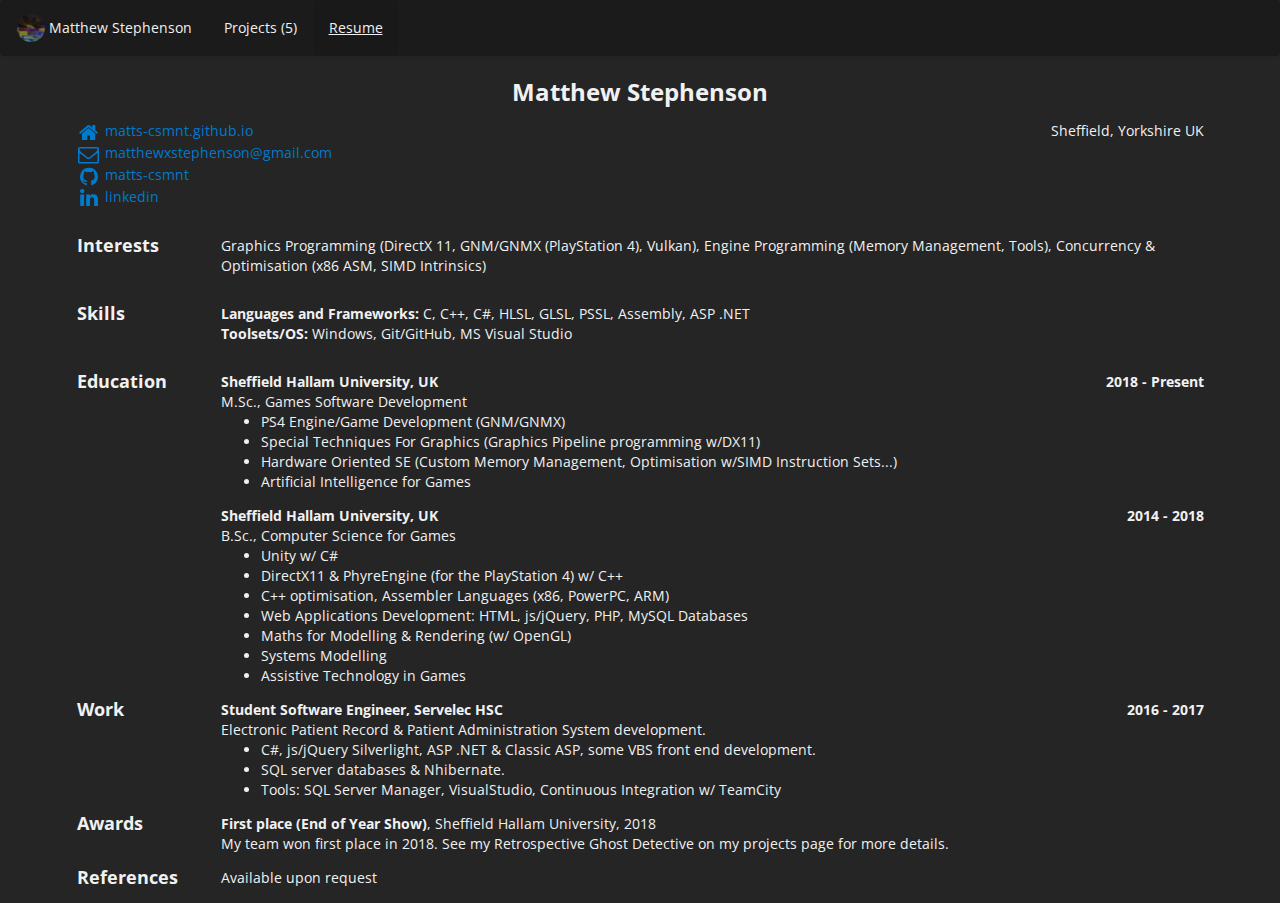
==== bio/index.html @ b843fe34 "+ git profile changes" ====
<!DOCTYPE html>
<html>

  <head>
  <meta charset="utf-8">
  <meta http-equiv="X-UA-Compatible" content="IE=edge">
  <meta name="viewport" content="width=device-width, initial-scale=1">
  <meta name="mobile-web-app-capable" content="yes">

  <title>
    
    Matt Stephenson | Portfolio
  </title>

  <!-- Load Javascript and CSS for Semantic UI -->
  <script src="//cdnjs.cloudflare.com/ajax/libs/jquery/2.2.4/jquery.min.js"></script>
  <script src="/css/semantic-ui/semantic.min.js"></script>
  <link rel="stylesheet" href="/css/semantic-ui/semantic.min.css">

  <!-- Load Techfolio CSS customizations -->
  <link rel="stylesheet" type="text/css" href="/css/stylesheet-default.css">
  <link rel="stylesheet" type="text/css" href="/css/stylesheet-customizations.css">

  <link rel="stylesheet" type="text/css" href="/css/print-default.css" media="print">
  <link rel="stylesheet" type="text/css" href="/css/print-customizations.css" media="print">

  <!-- Load a rouge theme from the sample themes in css/rouge.
       See https://benhur07b.github.io/2017/03/25/add-syntax-highlighting-to-your-jekyll-site-with-rouge.html
  -->
  <link rel="stylesheet" type="text/css" href="/css/rouge/igorpro.css">

  <!-- Load MathJax if 'mathjax: true' is found in your _config.yml. -->
  


</head>


  <body>
    <!-- Used by all builtin themes. Now we list number of essays and projects. -->






<div class="nonprintable">
  <nav class="ui stackable menu">
    <a href="/" style="color:#f1f1f1" class="brand item">
      <img class="ui avatar image" src="/images/default.png"><span>Matthew Stephenson</span>
      <!--site.data.bio.basics.picture-->
    </a>
    
    <a href="/projects" style="color:#F1F1F1; " class=" item">Projects (5)</a>
    
    
    <a href="/bio" style="color:#F1F1F1;  text-decoration: underline; " class="  active  item">Resume</a>
  </nav>
</div>

<div style="margin-top: 10px; " class="ui stackable grid container">

  <div class="sixteen wide column no-bottom">
    <h2 class="ui center aligned header no-bottom">Matthew Stephenson</h2>
  </div>

  <div class="eight wide left aligned column">
    <!-- Used by theme-bio-builtin-1,2 -->


  <p class="ui no-bottom"><a href="https://matts-csmnt.github.io"> <i class="large home icon "></i>matts-csmnt.github.io</a></p>



<p class="ui no-bottom"><a href="mailto:matthewxstephenson@gmail.com"> <i class="large mail outline icon "></i>matthewxstephenson@gmail.com</a></p>



     <p class="ui no-bottom"><a href="http://github.com/matts-csmnt"> <i class="large github icon "></i>matts-csmnt</a></p>

     <p class="ui no-bottom"><a href="https://www.linkedin.com/in/mstephenson-csmnt/"> <i class="large linkedin icon "></i>linkedin</a></p>


  </div>

  <div class="eight wide right aligned column">
    <!-- Used by theme-bio-builtin-1,2 -->

<p class="ui no-bottom"></p>
<p class="ui no-bottom">Sheffield, Yorkshire  UK</p>
<p class="ui no-bottom"></p>
  </div>
</div>

<div style="margin-bottom: 20px" class="ui stackable grid container">
  <!-- Used by theme-bio-builtin-1 -->


<div class="row">
  <div class="two wide column">
    <h3 class="ui left aligned header no-bottom">Interests</h3>
  </div>

  <div class="fourteen wide column no-bottom">
    <p class="ui no-bottom">
    
      Graphics Programming
      <!-- Unfortunately the following must all be on a single line so that there are no spaces before the commas. -->
      (DirectX 11, GNM/GNMX (PlayStation 4), Vulkan), 
    
      Engine Programming
      <!-- Unfortunately the following must all be on a single line so that there are no spaces before the commas. -->
      (Memory Management, Tools), 
    
      Concurrency & Optimisation
      <!-- Unfortunately the following must all be on a single line so that there are no spaces before the commas. -->
      (x86 ASM, SIMD Intrinsics)
    
    </p>
  </div>
</div>

  <!-- Used by theme-bio-builtin-1 -->


<div class="row">
  <div class="two wide column">
    <h3 class="ui left aligned header no-bottom">Skills</h3>
  </div>

  <div class="fourteen wide column no-bottom">
    <p class="ui no-bottom">
    
      <p class="ui no-bottom">
      <b>Languages and Frameworks:</b>
      
        C, 
      
        C++, 
      
        C#, 
      
        HLSL, 
      
        GLSL, 
      
        PSSL, 
      
        Assembly, 
      
        ASP .NET
      
      </p>
    
      <p class="ui no-bottom">
      <b>Toolsets/OS:</b>
      
        Windows, 
      
        Git/GitHub, 
      
        MS Visual Studio
      
      </p>
    

  </div>
</div>

  <!-- Used by theme-bio-builtin-1 -->


<div class="row">
<div class="two wide column">
  <h3 class="ui left aligned header no-bottom">Education</h3>
</div>

<div class="fourteen wide column no-bottom">
  

  <div class="ui grid">
    <div class="twelve wide column no-bottom">
      <p class="ui no-bottom"><b>Sheffield Hallam University, UK</b></p>
      <p class="ui no-bottom">M.Sc., Games Software Development</p>
      
      <ul style="margin: 0px;">
        
        <li>PS4 Engine/Game Development (GNM/GNMX)</li>
        
        <li>Special Techniques For Graphics (Graphics Pipeline programming w/DX11)</li>
        
        <li>Hardware Oriented SE (Custom Memory Management, Optimisation w/SIMD Instruction Sets...)</li>
        
        <li>Artificial Intelligence for Games</li>
        
      </ul>
      
    </div>
    <div class="four wide right aligned column no-bottom">
      <p class="ui no-bottom"><b>
        
        2018
        
        
        -
        
        
          
            Present
          
        
      </b></p>
    </div>
  </div>

  

  <div class="ui grid">
    <div class="twelve wide column no-bottom">
      <p class="ui no-bottom"><b>Sheffield Hallam University, UK</b></p>
      <p class="ui no-bottom">B.Sc., Computer Science for Games</p>
      
      <ul style="margin: 0px;">
        
        <li>Unity w/ C#</li>
        
        <li>DirectX11 & PhyreEngine (for the PlayStation 4) w/ C++</li>
        
        <li>C++ optimisation, Assembler Languages (x86, PowerPC, ARM)</li>
        
        <li>Web Applications Development: HTML, js/jQuery, PHP, MySQL Databases</li>
        
        <li>Maths for Modelling & Rendering (w/ OpenGL)</li>
        
        <li>Systems Modelling</li>
        
        <li>Assistive Technology in Games</li>
        
      </ul>
      
    </div>
    <div class="four wide right aligned column no-bottom">
      <p class="ui no-bottom"><b>
        
        2014
        
        
        -
        
        
          
            2018
          
        
      </b></p>
    </div>
  </div>

  
</div>
</div>


  <!-- Used by theme-bio-builtin-1 -->


<div class="row">
  <div class="two wide column">
    <h3 class="ui left aligned header no-bottom">Work</h3>
  </div>

  <div class="fourteen wide column no-bottom">
    

    <div class="ui grid">
      <div class="twelve wide column no-bottom">
        <p class="ui no-bottom"><b>Student Software Engineer, Servelec HSC</b></p>
        <p class="ui no-bottom"><a href=""></a></p>
        <p class="ui no-bottom">Electronic Patient Record & Patient Administration System development.</p>
        
        <ul style="margin: 0px;">
          
          <li>C#, js/jQuery Silverlight, ASP .NET & Classic ASP, some VBS front end development.</li>
          
          <li>SQL server databases & Nhibernate.</li>
          
          <li>Tools: SQL Server Manager, VisualStudio, Continuous Integration w/ TeamCity</li>
          
        </ul>
        
      </div>
      <div class="four wide right aligned column no-bottom">
        <p class="ui no-bottom"><b>
          
          2016
          
          
          -
          
          
            
              2017
            
          
        </b></p>
      </div>
    </div>

    
  </div>
</div>

  <!-- Used by theme-bio-builtin-1 -->


  <!-- Used by theme-bio-builtin-1 -->


  <!-- Used by theme-bio-builtin-1 -->


<div class="row">
  <div class="two wide column">
    <h3 class="ui left aligned header no-bottom">Awards</h3>
  </div>

  <div class="fourteen wide column no-bottom">
    

    <div class="ui grid">
      <div class="sixteen wide column no-bottom">
        <p class="ui no-bottom">
          <b>First place (End of Year Show)</b>, Sheffield Hallam University, 2018
        </p>
        <p class="ui">My team won first place in 2018.  See my Retrospective Ghost Detective on my projects page for more details.</p>
      </div>
    </div>

    
  </div>
</div>

  <!-- Used by theme-bio-builtin-1 -->


<div class="row">
  <div class="two wide column">
    <h3 class="ui left aligned header no-bottom">References</h3>
  </div>

  <div class="fourteen wide column no-bottom">
    <p class="ui no-bottom">
    
      Available upon request
      
    
    </p>
  </div>
</div>

</div>



    <!-- Always create iframes to embed videos if present. See: http://semantic-ui.com/modules/embed.html -->

<script>
  $('.ui.embed').embed();
</script>


  </body>

</html>
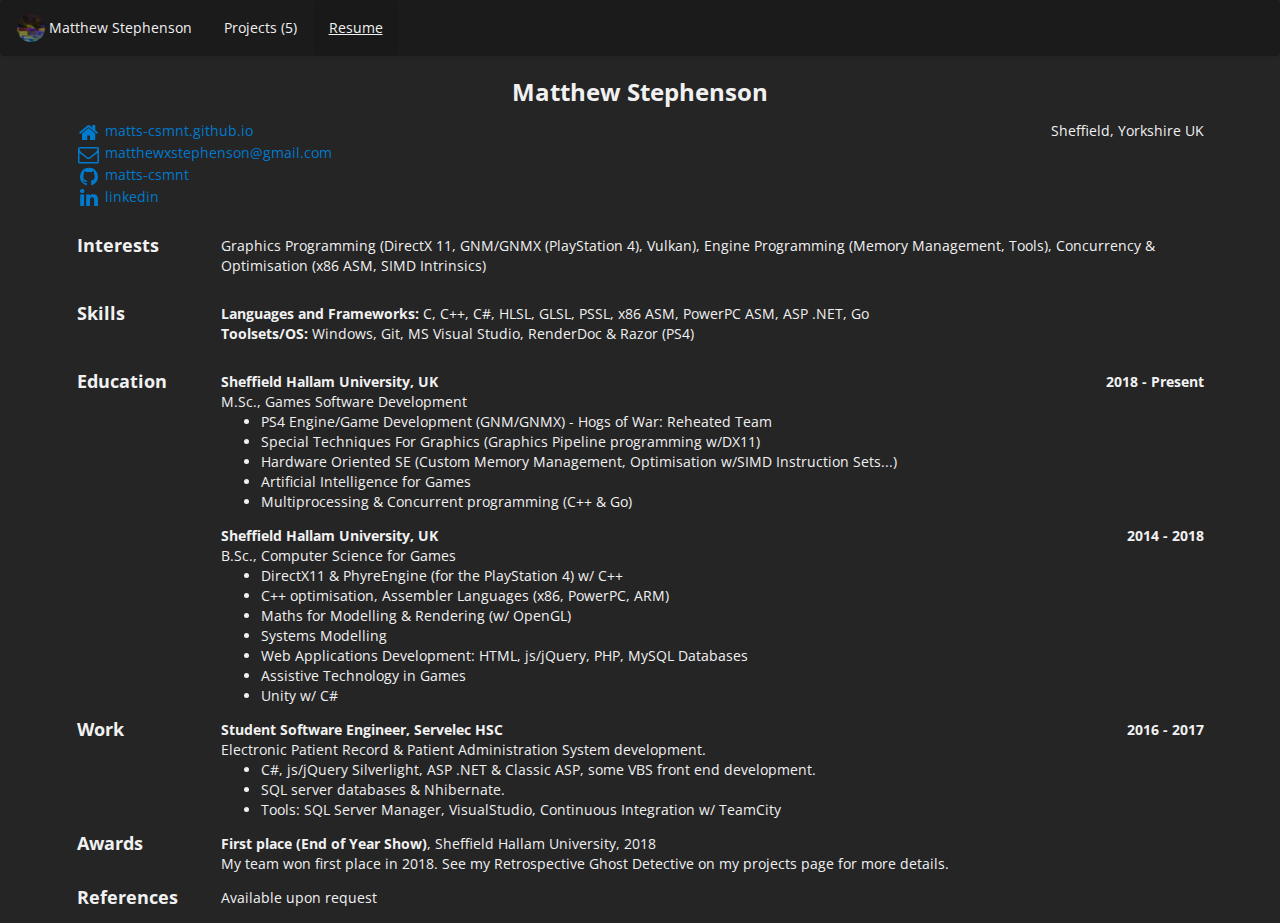
==== commit b20d4910: "+ new pages" ====
--- a/bio/index.html
+++ b/bio/index.html
@@ -146,9 +146,13 @@
       
         PSSL, 
       
-        Assembly, 
-      
-        ASP .NET
+        x86 ASM, 
+      
+        PowerPC ASM, 
+      
+        ASP .NET, 
+      
+        Go
       
       </p>
     
@@ -157,9 +161,11 @@
       
         Windows, 
       
-        Git/GitHub, 
-      
-        MS Visual Studio
+        Git, 
+      
+        MS Visual Studio, 
+      
+        RenderDoc & Razor (PS4)
       
       </p>
     
@@ -185,13 +191,15 @@
       
       <ul style="margin: 0px;">
         
-        <li>PS4 Engine/Game Development (GNM/GNMX)</li>
+        <li>PS4 Engine/Game Development (GNM/GNMX) - Hogs of War: Reheated Team</li>
         
         <li>Special Techniques For Graphics (Graphics Pipeline programming w/DX11)</li>
         
         <li>Hardware Oriented SE (Custom Memory Management, Optimisation w/SIMD Instruction Sets...)</li>
         
         <li>Artificial Intelligence for Games</li>
+        
+        <li>Multiprocessing & Concurrent programming (C++ & Go)</li>
         
       </ul>
       
@@ -222,19 +230,19 @@
       
       <ul style="margin: 0px;">
         
+        <li>DirectX11 & PhyreEngine (for the PlayStation 4) w/ C++</li>
+        
+        <li>C++ optimisation, Assembler Languages (x86, PowerPC, ARM)</li>
+        
+        <li>Maths for Modelling & Rendering (w/ OpenGL)</li>
+        
+        <li>Systems Modelling</li>
+        
+        <li>Web Applications Development: HTML, js/jQuery, PHP, MySQL Databases</li>
+        
+        <li>Assistive Technology in Games</li>
+        
         <li>Unity w/ C#</li>
-        
-        <li>DirectX11 & PhyreEngine (for the PlayStation 4) w/ C++</li>
-        
-        <li>C++ optimisation, Assembler Languages (x86, PowerPC, ARM)</li>
-        
-        <li>Web Applications Development: HTML, js/jQuery, PHP, MySQL Databases</li>
-        
-        <li>Maths for Modelling & Rendering (w/ OpenGL)</li>
-        
-        <li>Systems Modelling</li>
-        
-        <li>Assistive Technology in Games</li>
         
       </ul>
       
@@ -332,7 +340,7 @@
         <p class="ui no-bottom">
           <b>First place (End of Year Show)</b>, Sheffield Hallam University, 2018
         </p>
-        <p class="ui">My team won first place in 2018.  See my Retrospective Ghost Detective on my projects page for more details.</p>
+        <p class="ui">My team won first place in 2018. See my Retrospective Ghost Detective on my projects page for more details.</p>
       </div>
     </div>
 
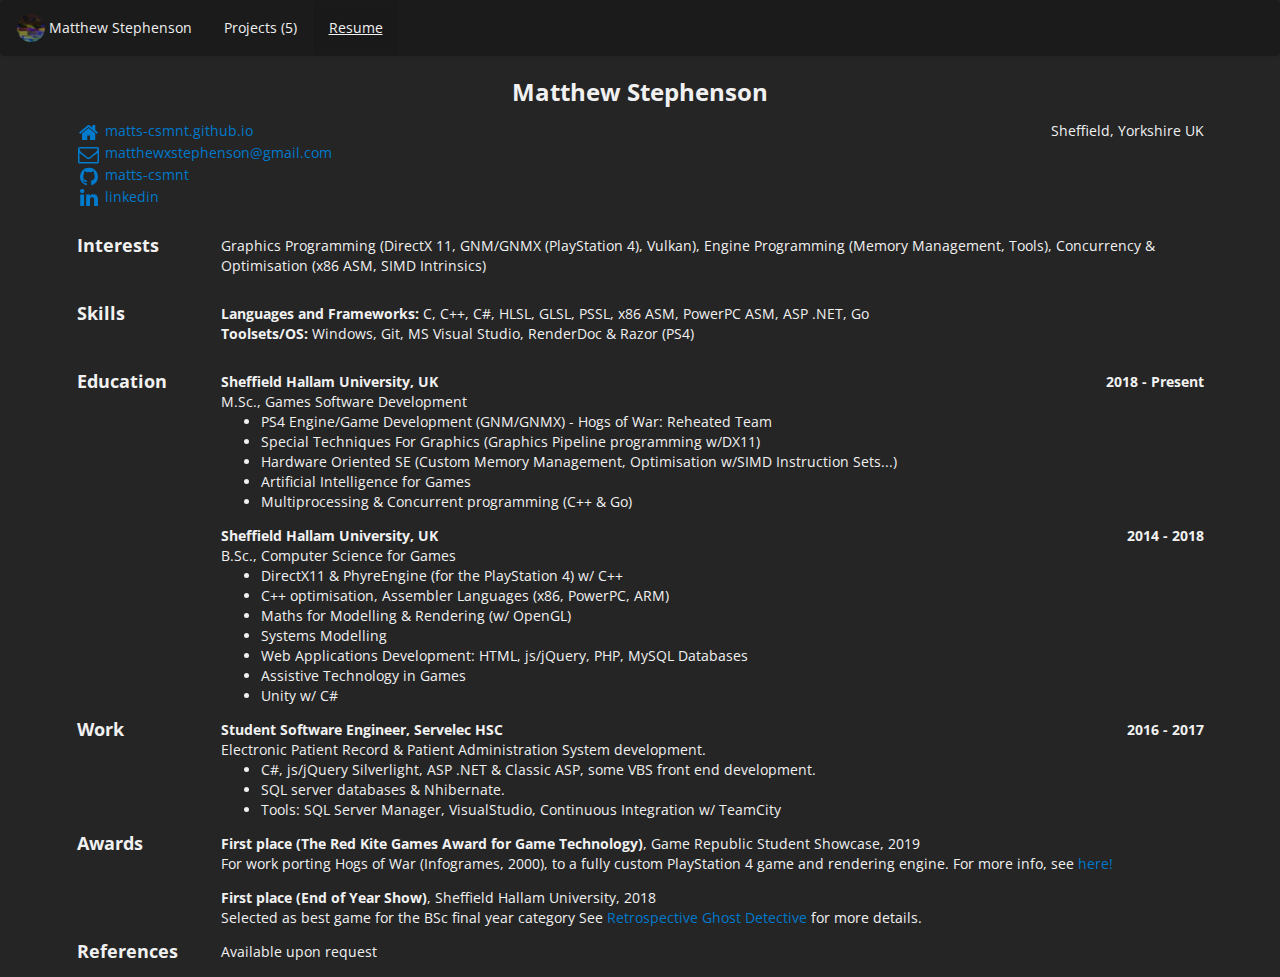
==== commit 7bba8fe7: "+ post GR changes" ====
--- a/bio/index.html
+++ b/bio/index.html
@@ -338,9 +338,20 @@
     <div class="ui grid">
       <div class="sixteen wide column no-bottom">
         <p class="ui no-bottom">
+          <b>First place (The Red Kite Games Award for Game Technology)</b>, Game Republic Student Showcase, 2019
+        </p>
+        <p class="ui">For work porting Hogs of War (Infogrames, 2000), to a fully custom PlayStation 4 game and rendering engine. For more info, see <a href="https://matts-csmnt.github.io/projects/hogs">here!</a></p>
+      </div>
+    </div>
+
+    
+
+    <div class="ui grid">
+      <div class="sixteen wide column no-bottom">
+        <p class="ui no-bottom">
           <b>First place (End of Year Show)</b>, Sheffield Hallam University, 2018
         </p>
-        <p class="ui">My team won first place in 2018. See my Retrospective Ghost Detective on my projects page for more details.</p>
+        <p class="ui">Selected as best game for the BSc final year category See <a href="https://matts-csmnt.github.io/projects/rgd_2018">Retrospective Ghost Detective</a> for more details.</p>
       </div>
     </div>
 
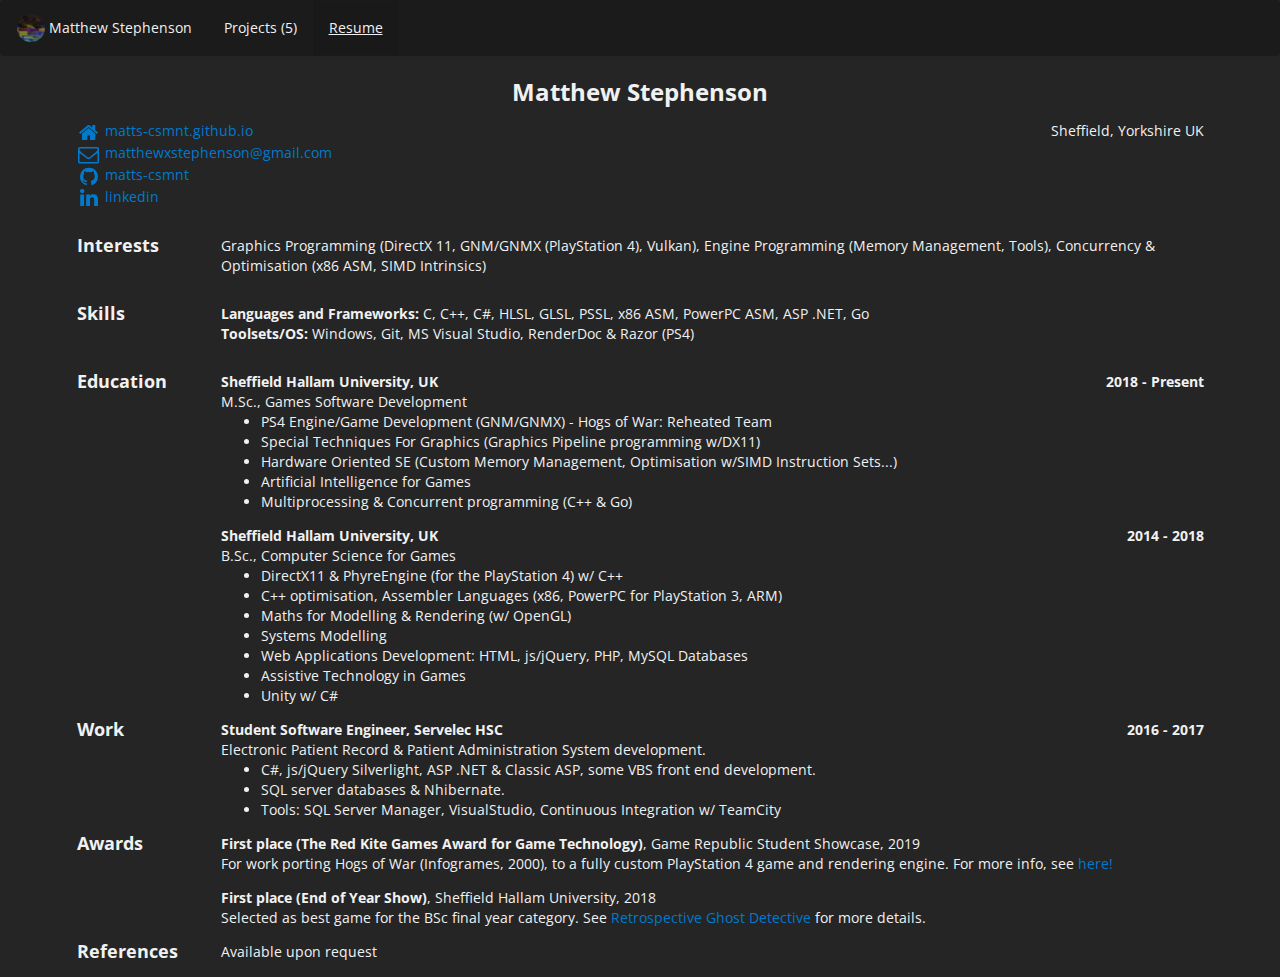
==== commit 7d3a9874: "+ style changes" ====
--- a/bio/index.html
+++ b/bio/index.html
@@ -232,7 +232,7 @@
         
         <li>DirectX11 & PhyreEngine (for the PlayStation 4) w/ C++</li>
         
-        <li>C++ optimisation, Assembler Languages (x86, PowerPC, ARM)</li>
+        <li>C++ optimisation, Assembler Languages (x86, PowerPC for PlayStation 3, ARM)</li>
         
         <li>Maths for Modelling & Rendering (w/ OpenGL)</li>
         
@@ -351,7 +351,7 @@
         <p class="ui no-bottom">
           <b>First place (End of Year Show)</b>, Sheffield Hallam University, 2018
         </p>
-        <p class="ui">Selected as best game for the BSc final year category See <a href="https://matts-csmnt.github.io/projects/rgd_2018">Retrospective Ghost Detective</a> for more details.</p>
+        <p class="ui">Selected as best game for the BSc final year category. See <a href="https://matts-csmnt.github.io/projects/rgd_2018">Retrospective Ghost Detective</a> for more details.</p>
       </div>
     </div>
 
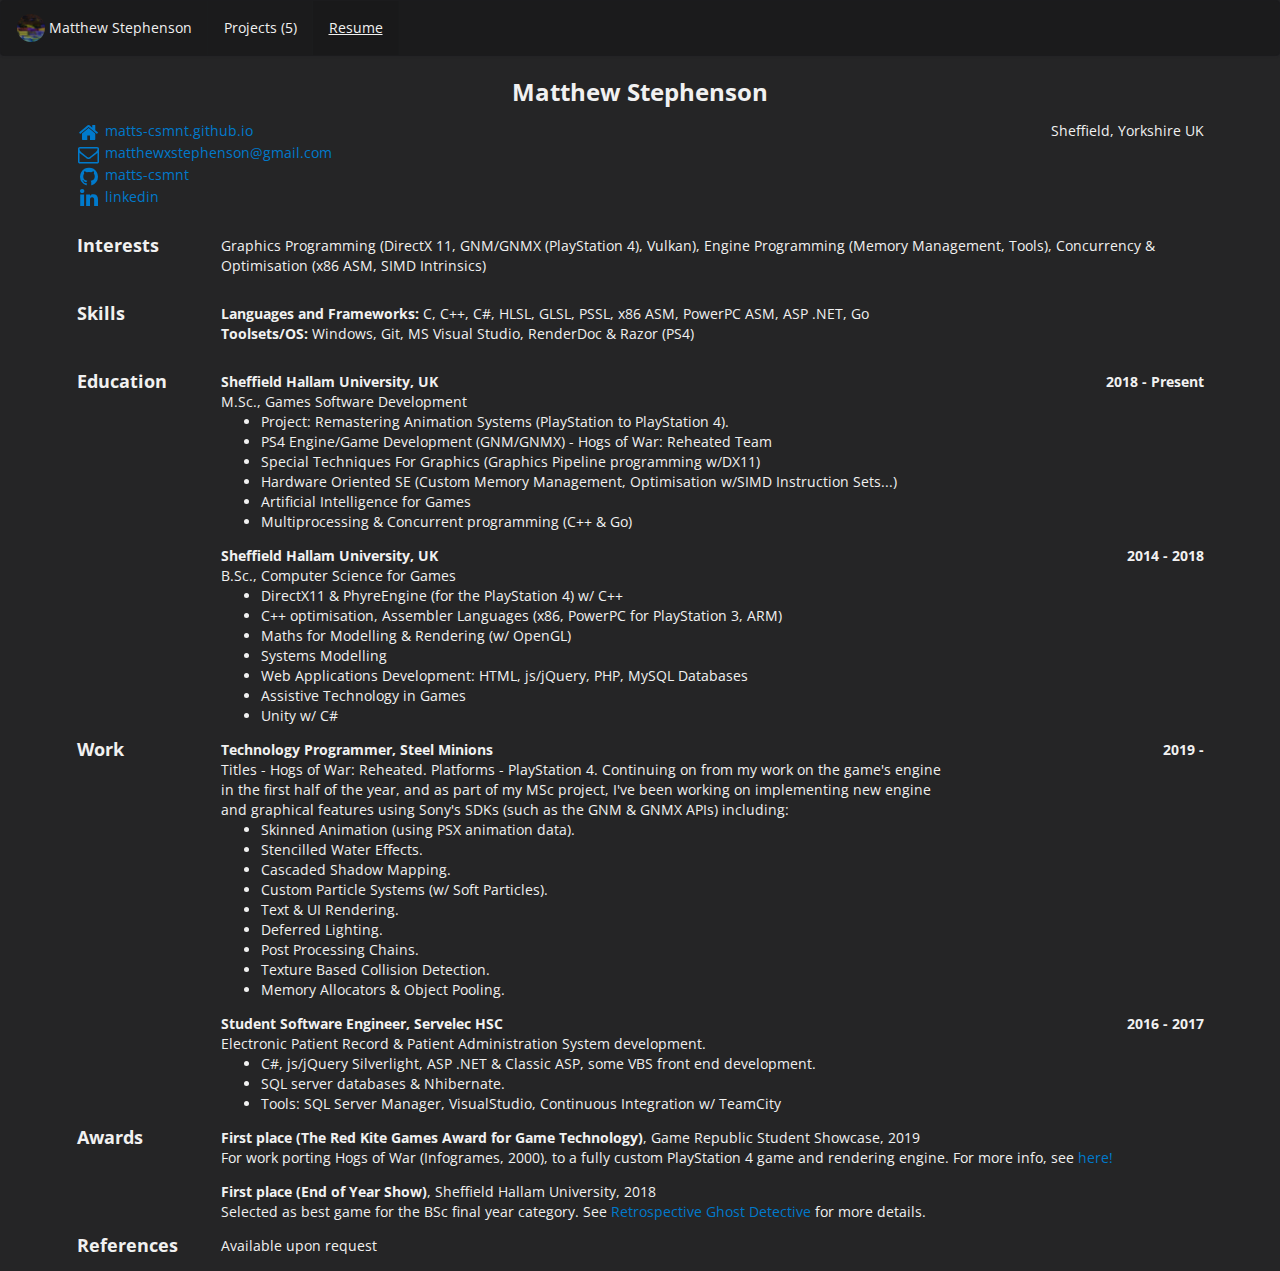
==== commit 08108dd5: "+ 2019 roles & gfx reel" ====
--- a/bio/index.html
+++ b/bio/index.html
@@ -191,6 +191,8 @@
       
       <ul style="margin: 0px;">
         
+        <li>Project: Remastering Animation Systems (PlayStation to PlayStation 4).</li>
+        
         <li>PS4 Engine/Game Development (GNM/GNMX) - Hogs of War: Reheated Team</li>
         
         <li>Special Techniques For Graphics (Graphics Pipeline programming w/DX11)</li>
@@ -278,6 +280,56 @@
   </div>
 
   <div class="fourteen wide column no-bottom">
+    
+
+    <div class="ui grid">
+      <div class="twelve wide column no-bottom">
+        <p class="ui no-bottom"><b>Technology Programmer, Steel Minions</b></p>
+        <p class="ui no-bottom"><a href=""></a></p>
+        <p class="ui no-bottom">Titles - Hogs of War: Reheated.
+Platforms - PlayStation 4.
+Continuing on from my work on the game's engine in the first half of the year, and as part of my MSc project, I've been working on implementing new engine and graphical features using Sony's SDKs (such as the GNM & GNMX APIs) including: </p>
+        
+        <ul style="margin: 0px;">
+          
+          <li>Skinned Animation (using PSX animation data).</li>
+          
+          <li>Stencilled Water Effects.</li>
+          
+          <li>Cascaded Shadow Mapping.</li>
+          
+          <li>Custom Particle Systems (w/ Soft Particles).</li>
+          
+          <li>Text & UI Rendering.</li>
+          
+          <li>Deferred Lighting.</li>
+          
+          <li>Post Processing Chains.</li>
+          
+          <li>Texture Based Collision Detection.</li>
+          
+          <li>Memory Allocators & Object Pooling.</li>
+          
+        </ul>
+        
+      </div>
+      <div class="four wide right aligned column no-bottom">
+        <p class="ui no-bottom"><b>
+          
+          2019
+          
+          
+          -
+          
+          
+            
+              
+            
+          
+        </b></p>
+      </div>
+    </div>
+
     
 
     <div class="ui grid">
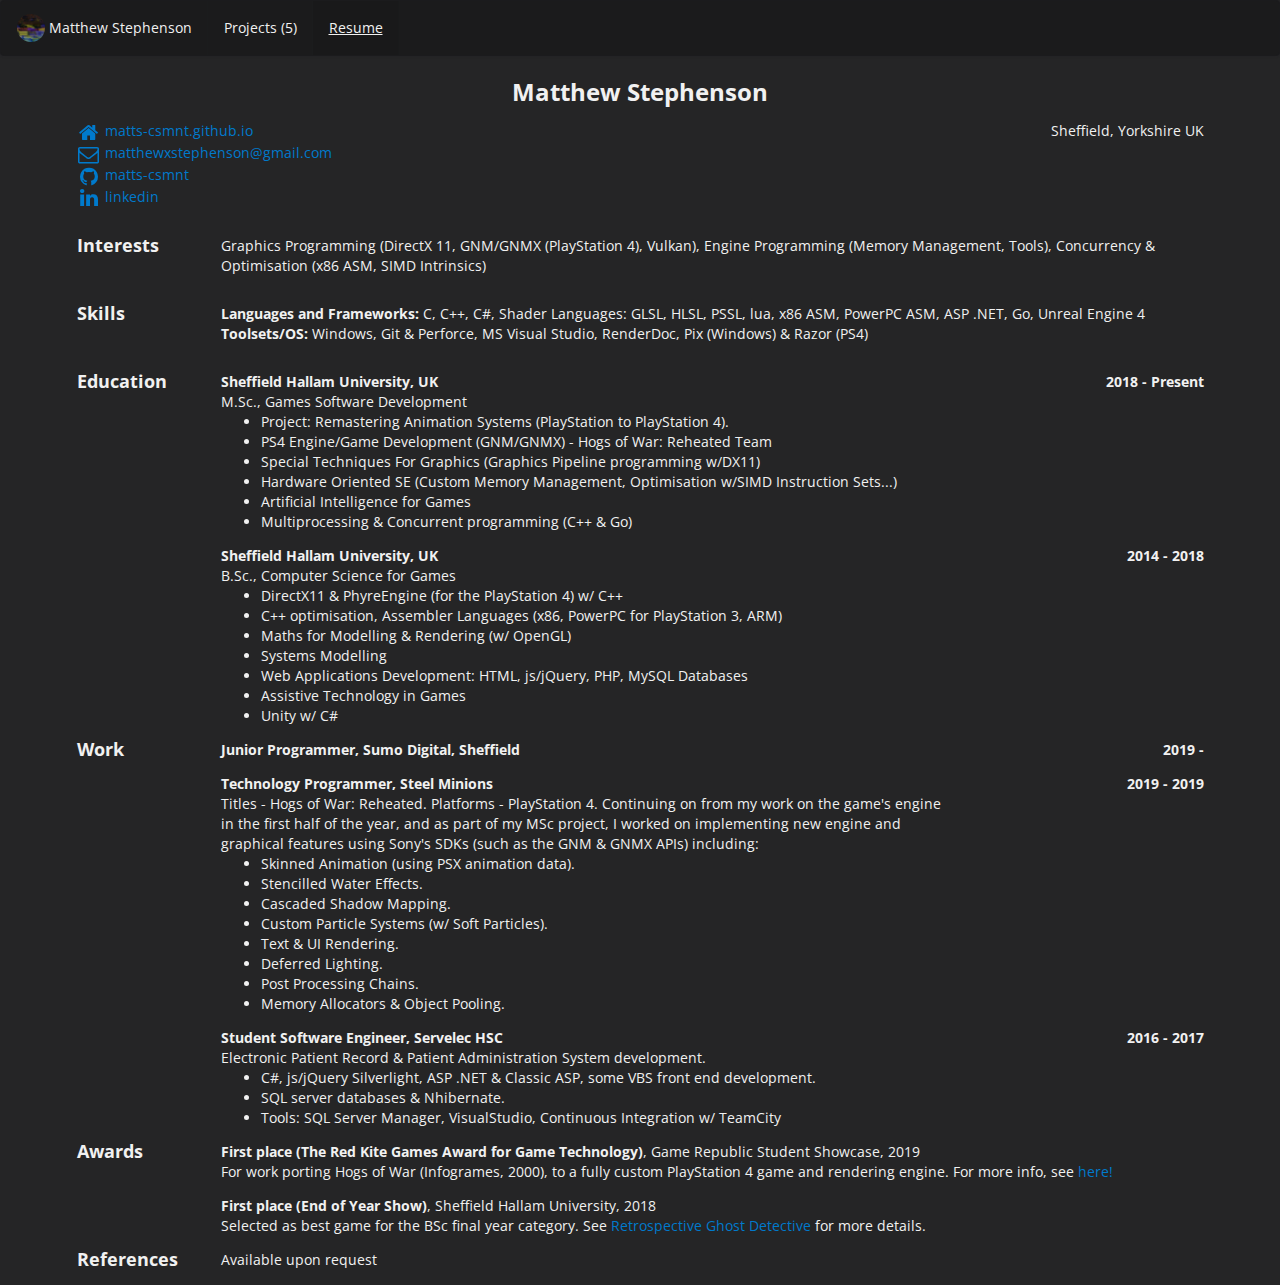
==== commit d3701c39: "+ update 2020" ====
--- a/bio/index.html
+++ b/bio/index.html
@@ -140,11 +140,9 @@
       
         C#, 
       
-        HLSL, 
-      
-        GLSL, 
-      
-        PSSL, 
+        Shader Languages: GLSL, HLSL, PSSL, 
+      
+        lua, 
       
         x86 ASM, 
       
@@ -152,7 +150,9 @@
       
         ASP .NET, 
       
-        Go
+        Go, 
+      
+        Unreal Engine 4
       
       </p>
     
@@ -161,11 +161,11 @@
       
         Windows, 
       
-        Git, 
+        Git & Perforce, 
       
         MS Visual Studio, 
       
-        RenderDoc & Razor (PS4)
+        RenderDoc, Pix (Windows) & Razor (PS4)
       
       </p>
     
@@ -280,6 +280,36 @@
   </div>
 
   <div class="fourteen wide column no-bottom">
+    
+
+    <div class="ui grid">
+      <div class="twelve wide column no-bottom">
+        <p class="ui no-bottom"><b>Junior Programmer, Sumo Digital, Sheffield</b></p>
+        <p class="ui no-bottom"><a href=""></a></p>
+        <p class="ui no-bottom"></p>
+        
+        <ul style="margin: 0px;">
+          
+        </ul>
+        
+      </div>
+      <div class="four wide right aligned column no-bottom">
+        <p class="ui no-bottom"><b>
+          
+          2019
+          
+          
+          -
+          
+          
+            
+              
+            
+          
+        </b></p>
+      </div>
+    </div>
+
     
 
     <div class="ui grid">
@@ -288,7 +318,7 @@
         <p class="ui no-bottom"><a href=""></a></p>
         <p class="ui no-bottom">Titles - Hogs of War: Reheated.
 Platforms - PlayStation 4.
-Continuing on from my work on the game's engine in the first half of the year, and as part of my MSc project, I've been working on implementing new engine and graphical features using Sony's SDKs (such as the GNM & GNMX APIs) including: </p>
+Continuing on from my work on the game's engine in the first half of the year, and as part of my MSc project, I worked on implementing new engine and graphical features using Sony's SDKs (such as the GNM & GNMX APIs) including: </p>
         
         <ul style="margin: 0px;">
           
@@ -305,8 +335,6 @@
           <li>Deferred Lighting.</li>
           
           <li>Post Processing Chains.</li>
-          
-          <li>Texture Based Collision Detection.</li>
           
           <li>Memory Allocators & Object Pooling.</li>
           
@@ -323,7 +351,7 @@
           
           
             
-              
+              2019
             
           
         </b></p>
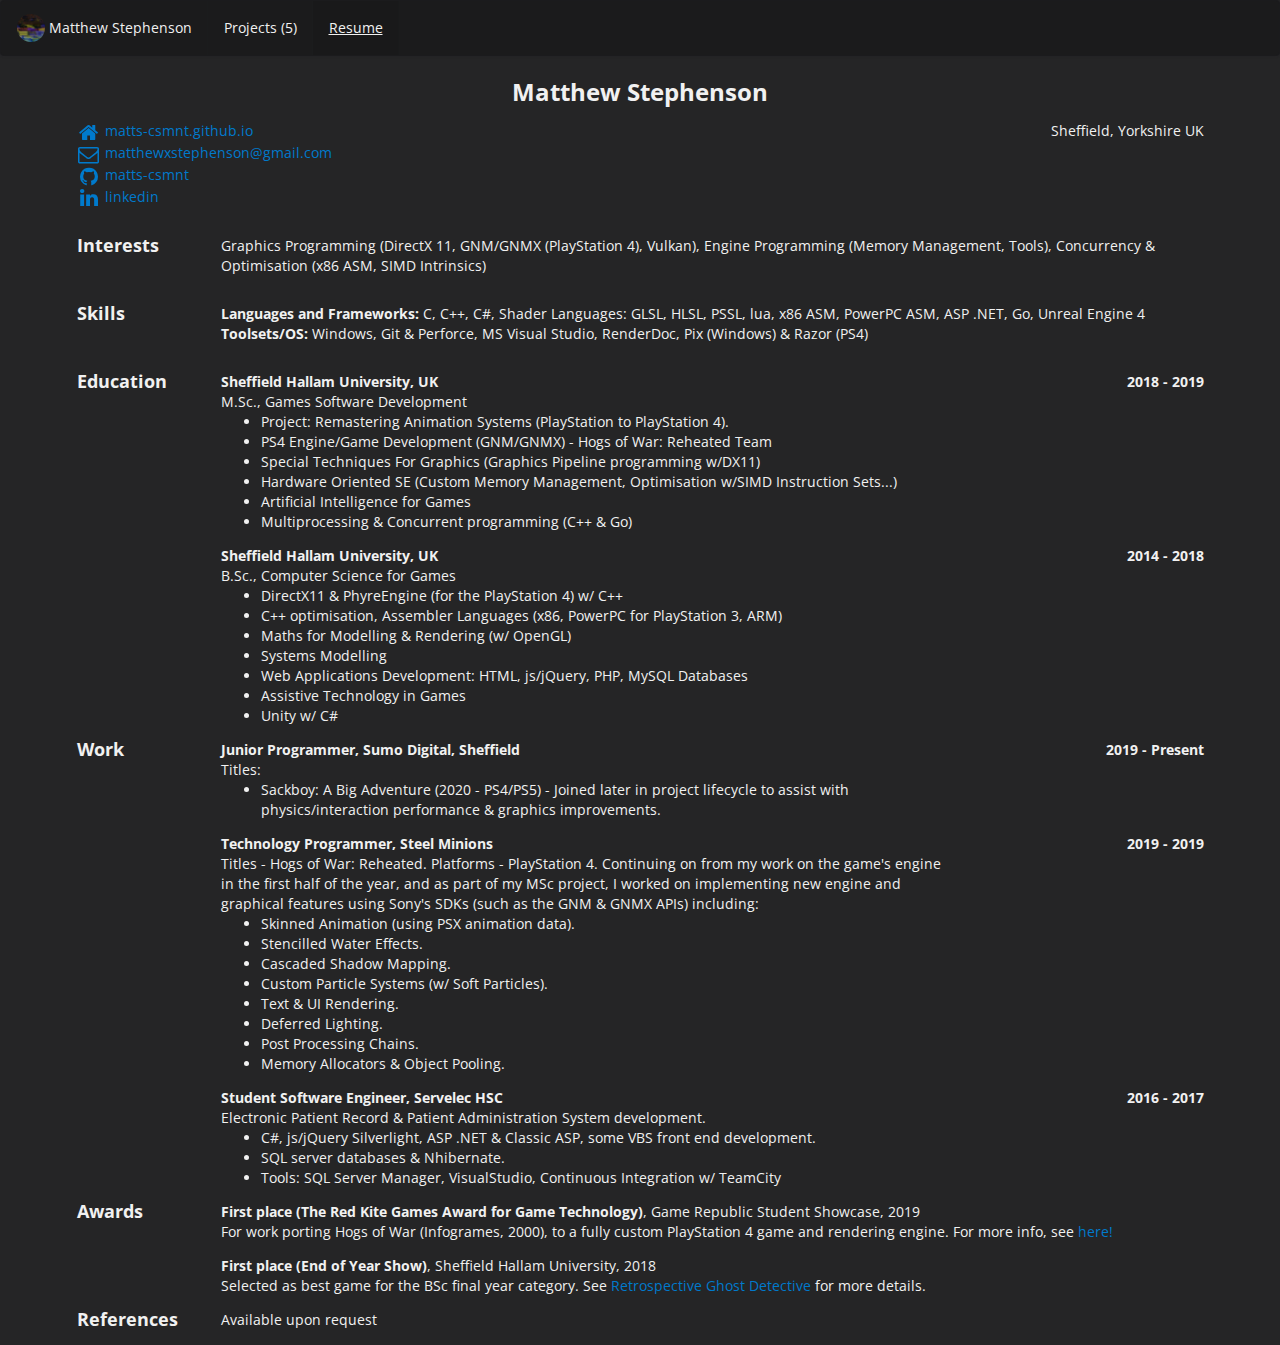
==== commit 5ec1d10d: "+ update bio for March 2021" ====
--- a/bio/index.html
+++ b/bio/index.html
@@ -216,7 +216,7 @@
         
         
           
-            Present
+            2019
           
         
       </b></p>
@@ -286,9 +286,11 @@
       <div class="twelve wide column no-bottom">
         <p class="ui no-bottom"><b>Junior Programmer, Sumo Digital, Sheffield</b></p>
         <p class="ui no-bottom"><a href=""></a></p>
-        <p class="ui no-bottom"></p>
+        <p class="ui no-bottom">Titles:</p>
         
         <ul style="margin: 0px;">
+          
+          <li>Sackboy: A Big Adventure (2020 - PS4/PS5) - Joined later in project lifecycle to assist with physics/interaction performance & graphics improvements.</li>
           
         </ul>
         
@@ -303,7 +305,7 @@
           
           
             
-              
+              Present
             
           
         </b></p>
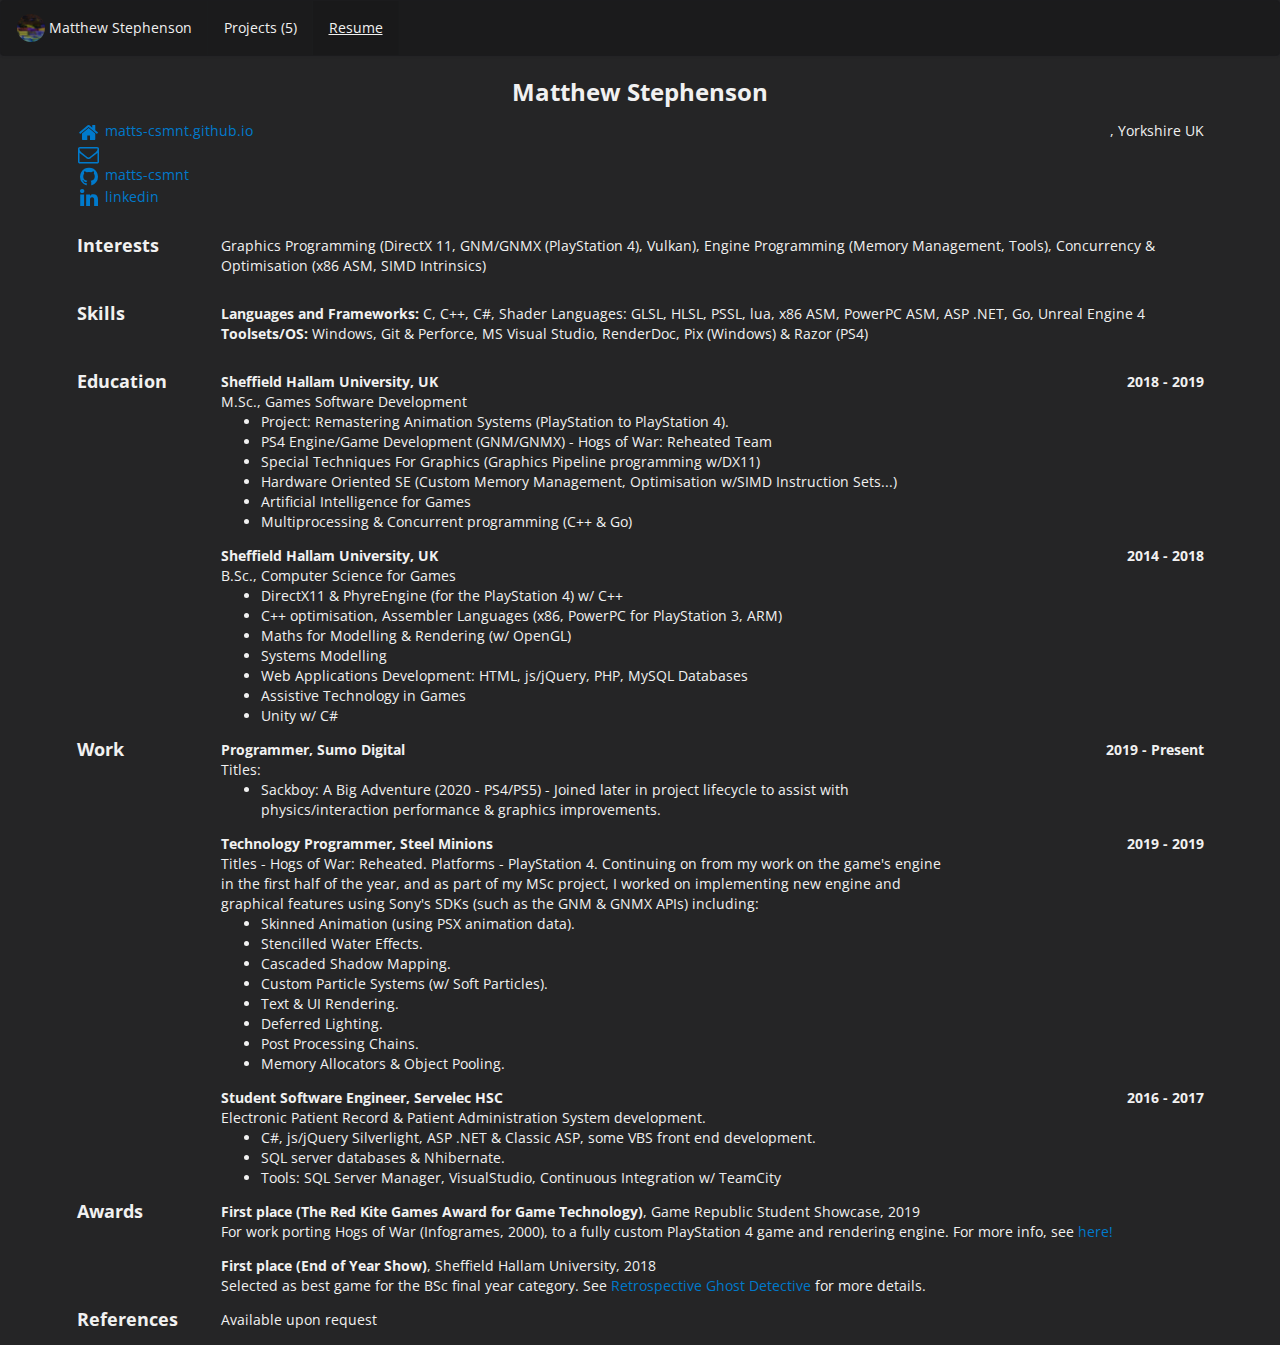
==== commit d544abef: "-bio update" ====
--- a/bio/index.html
+++ b/bio/index.html
@@ -72,7 +72,7 @@
 
 
 
-<p class="ui no-bottom"><a href="mailto:matthewxstephenson@gmail.com"> <i class="large mail outline icon "></i>matthewxstephenson@gmail.com</a></p>
+<p class="ui no-bottom"><a href="mailto:"> <i class="large mail outline icon "></i></a></p>
 
 
 
@@ -87,7 +87,7 @@
     <!-- Used by theme-bio-builtin-1,2 -->
 
 <p class="ui no-bottom"></p>
-<p class="ui no-bottom">Sheffield, Yorkshire  UK</p>
+<p class="ui no-bottom">, Yorkshire  UK</p>
 <p class="ui no-bottom"></p>
   </div>
 </div>
@@ -284,7 +284,7 @@
 
     <div class="ui grid">
       <div class="twelve wide column no-bottom">
-        <p class="ui no-bottom"><b>Junior Programmer, Sumo Digital, Sheffield</b></p>
+        <p class="ui no-bottom"><b>Programmer, Sumo Digital</b></p>
         <p class="ui no-bottom"><a href=""></a></p>
         <p class="ui no-bottom">Titles:</p>
         
